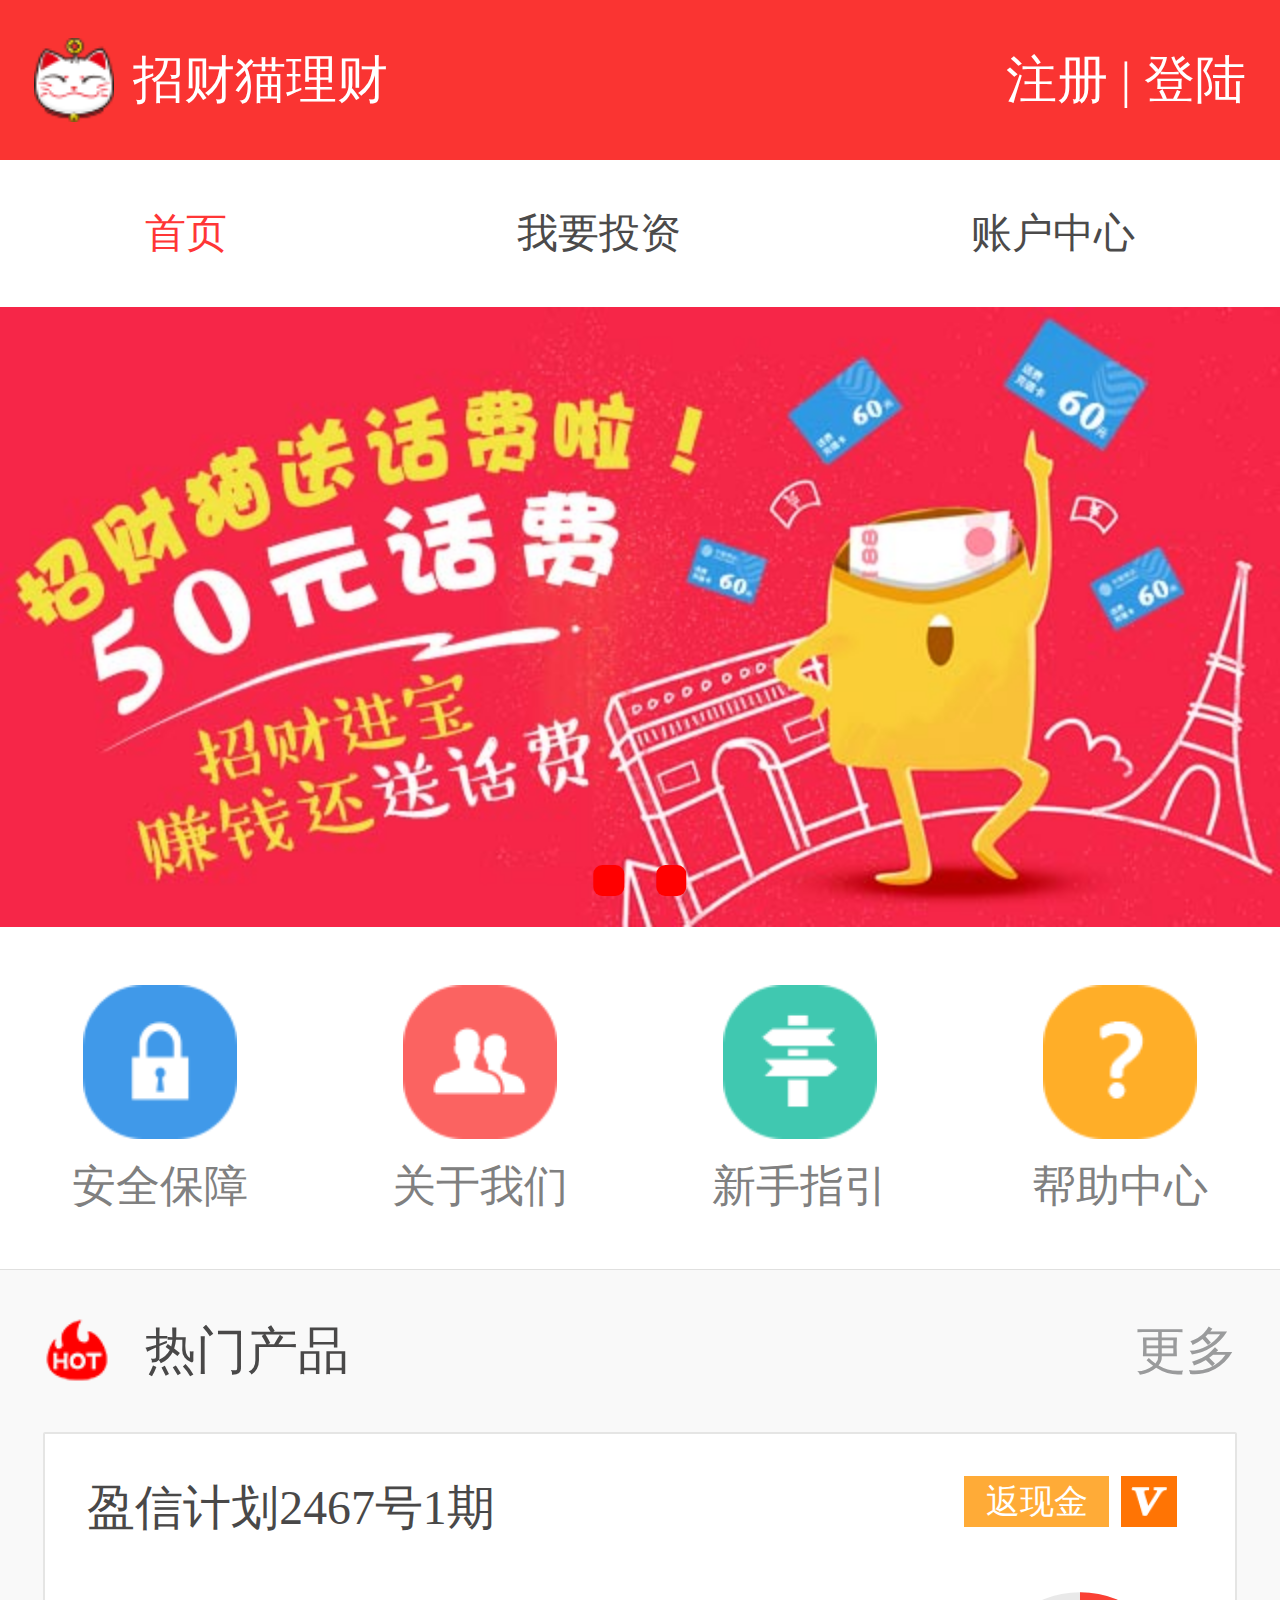
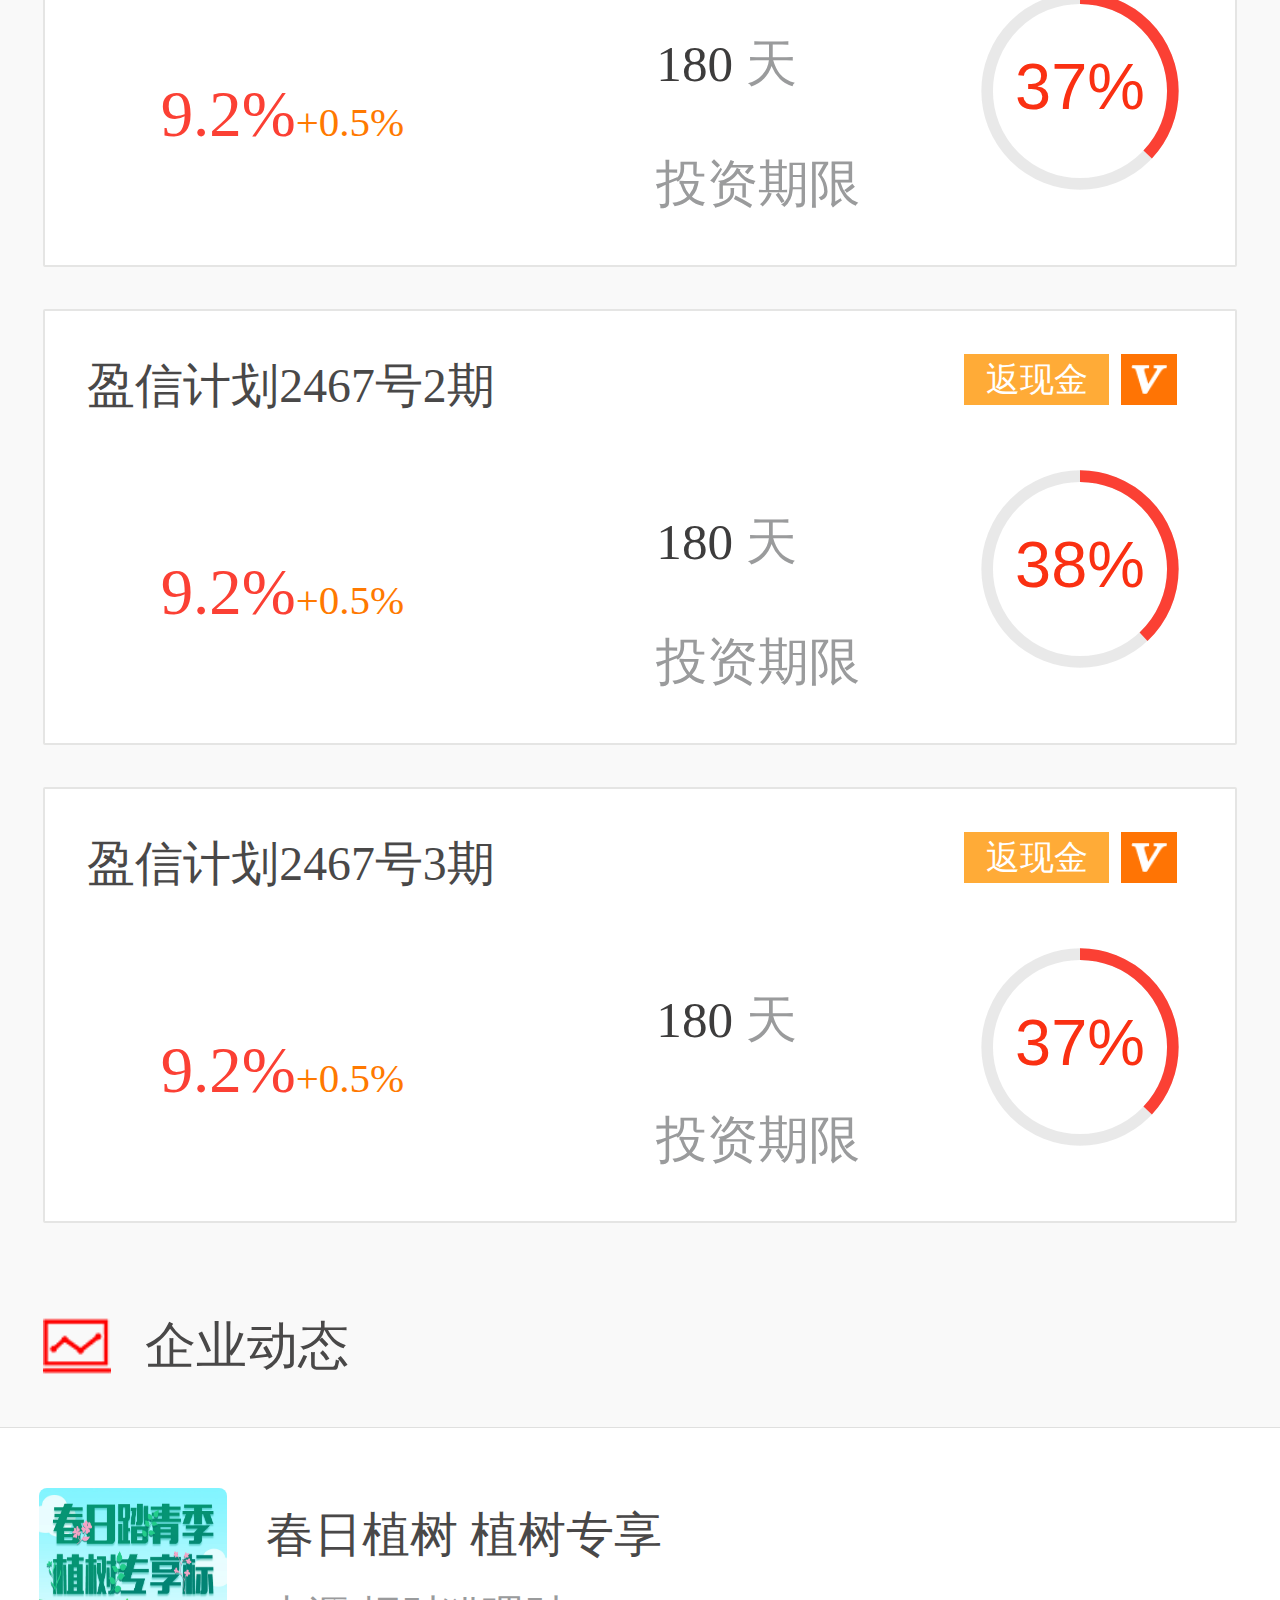
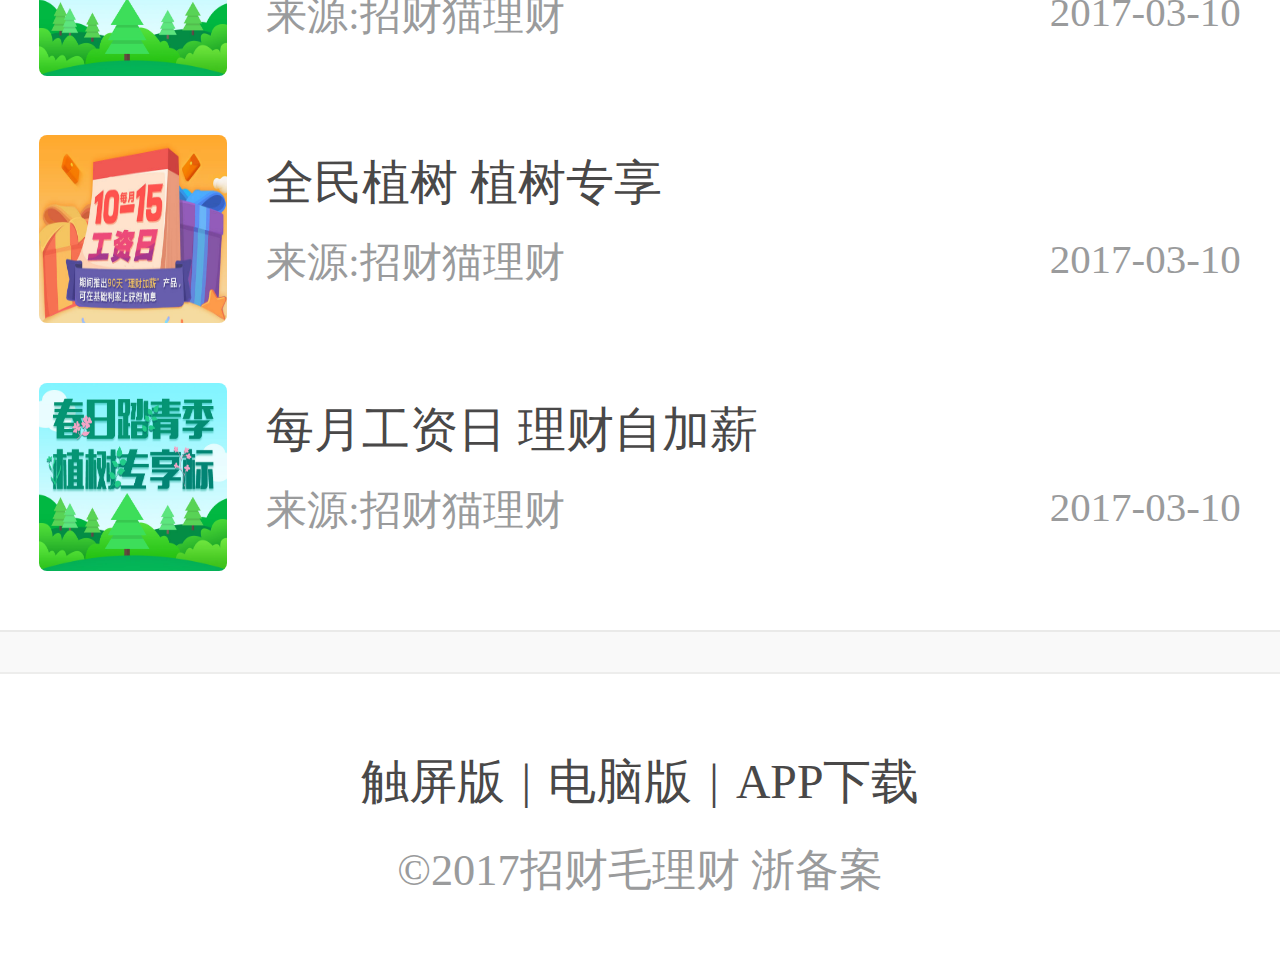
==== index.html @ 30e5de40 "first" ====
<!DOCTYPE html>
<html>
	<head>
		<meta charset="utf-8" />
		<meta name="viewport" content="width=device-width,initial-scale=1,minimum-scale=1,maximum-scale=1,user-scalable=no" />
		<title>招财猫</title>
		<link rel="stylesheet" type="text/css" href="css/index.css"/>
		
	</head>
	<body>
		<header class="flex">
			<h1><a href=""></a>招财猫理财</h1>
			<div>
				<a href="">注册</a>
				|
				<a href="">登陆</a>
			</div>
		</header>
		<nav class="flex">
			<a href="" class="current">首页</a>
			<a href="">我要投资</a>
			<a href="">账户中心</a>
		</nav>
		<div id='mySwipe' class='swipe'>
		  	<div class='swipe-wrap'>
			    <div><img src="img/banner20170225.jpg" alt=""></div>
			    <div><img src="img/home_regbanner.png" alt=""></div>
		  	</div>
			<ul>
			    <li></li>
			    <li></li>
			</ul>
		</div>
		<section class="main-nav">
			<a href=""><span>安全保障</span></a>
			<a href=""><span>关于我们</span></a>
			<a href=""><span>新手指引</span></a>
			<a href=""><span>帮助中心</span></a>
		</section>
		<section class="content">
			<div class="flex title">
				<h2>热门产品</h2>
				<a href="">更多</a>
			</div>
			<div class="product flex">
				<div class="left">
					<em>盈信计划2467号1期</em><br />
					<i>9.2%<span>+0.5%</span></i>
				</div>
				<div class="center">
					<em>180</em><span>&nbsp;天</span>
					<span class="touzi">投资期限</span>
				</div>
				<div class="right">
					<div class="right-top">
						<a href="">返现金</a><span class="vip"></span>
					</div>
					<div id="circle" data-bfb="37" class="circle">
						<canvas class="loader"></canvas>
					</div>
				</div>
			</div>
			<div class="product flex">
				<div class="left">
					<em>盈信计划2467号2期</em><br />
					<i>9.2%<span>+0.5%</span></i>
				</div>
				<div class="center">
					<em>180</em><span>&nbsp;天</span>
					<span class="touzi">投资期限</span>
				</div>
				<div class="right">
					<div class="right-top">
						<a href="">返现金</a><span class="vip"></span>
					</div>
					<div id="circle" data-bfb="56" class="circle">
						<canvas class="loader"></canvas>
					</div>
				</div>
			</div>
			<div class="product flex">
				<div class="left">
					<em>盈信计划2467号3期</em><br />
					<i>9.2%<span>+0.5%</span></i>
				</div>
				<div class="center">
					<em>180</em><span>&nbsp;天</span>
					<span class="touzi">投资期限</span>
				</div>
				<div class="right">
					<div class="right-top">
						<a href="">返现金</a><span class="vip"></span>
					</div>
					<div id="circle" data-bfb="62" class="circle">
						<canvas class="loader"></canvas>
					</div>
				</div>
			</div>
			<div class="flex title qiye">
				<h2>企业动态</h2>
			</div>
		</section>
		<ul class="news">
			<li>
				<img src="img/news20170310144045_植树节专享标题.jpg" alt="" />
				<div class="txt">
					<p>春日植树  植树专享</p>
					<p><em class="fr">2017-03-10</em>来源:招财猫理财</p>
				</div>
			</li>
			<li>
				<img src="img/news20170309133946_工资日标题.jpg" alt="" />
				<div class="txt">
					<p>全民植树  植树专享</p>
					<p><em class="fr">2017-03-10</em>来源:招财猫理财</p>
				</div>
			</li>
			<li>
				<img src="img/news20170310144045_植树节专享标题.jpg" alt="" />
				<div class="txt">
					<p>每月工资日  理财自加薪</p>
					<p><em class="fr">2017-03-10</em>来源:招财猫理财</p>
				</div>
			</li>
		</ul>
		<footer>
			<p>
				<a href="">触屏版</a>|<a href="">电脑版</a>|<a href="">APP下载</a>
			</p>
			<p>
				©2017招财毛理财 浙备案
			</p>
		</footer>
		<script src="js/zepto/zepto.js"></script>
		<script src="js/swipe.js"></script>
		<script src="js/jquery.classyloader.js"></script>
		<script type="text/javascript">
			//console.info( $("#circle").data("bfb") );
			//console.info( $(".circle") );
			$(function(){
				$("html").css("font-size",document.documentElement.clientWidth/750 * 75 +"px");
				var w = document.documentElement.clientWidth/750*136;
				var fs = document.documentElement.clientWidth/750*38+"px";
				$(".circle").each(function(index,el){
					console.info( $(this) );
					var bfb = $(this).data("bfb");
					
					$(this).find(".loader").ClassyLoader({
					 	width: w,
		            	height:w,
		                percentage: bfb,
		                speed: 20,
		                fontSize: fs,
		                diameter: 0.4*w,
		                lineColor: '#fb4034',
		                fontColor: '#fa3012',
		                remainingLineColor: 'rgba(200,200,200,0.4)',
		                lineWidth: w/20
		            });
				});		
			});
			var elem = document.getElementById('mySwipe');
				window.mySwipe = Swipe(elem, {
				  startSlide: 0,/*开始是第几页*/ 
				  /*auto: 2000,自动播放的时间间隔*/ 
				  continuous: true,// 
				  // disableScroll: true,
				  // stopPropagation: true,
				  callback: function(index, element) {
				    //把第index个li变亮
				    //把全部的变暗
				    $("li").css("background-color","red");
				    $("li").eq(index%2).css("background-color","#fff");
				    //把当前的变亮
				    console.info(index,element);
				  }
			  // transitionEnd: function(index, element) {}
			});
		</script>
	</body>
</html>
---- css/index.css ----
/*初始化*/
ul,
body,
ol,
h1,
h2,
h3,
h4,
p {
  margin: 0px;
  padding: 0px;
}
li {
  list-style: none;
}
img {
  vertical-align: bottom;
}
body {
  font-family: "微软雅黑";
  background-color: #f9f9f9;
}
a {
  text-decoration: none;
}
h1,
h2,
h3,
h4,
h5,
h6 {
  font-weight: normal;
}
i,
em {
  font-style: normal;
}
/*一些类*/
.flex {
  display: flex;
  justify-content: space-between;
  align-items: center;
}
.fr {
  float: right;
}
.fl {
  float: left;
}
/*换算px --  rem*/
/*好像没有用*/
/*好像没有用*/
/*header 的样式 开始*/
header {
  height: 1.25333333rem;
  background-color: #fa3432;
  font-size: 0.4rem;
  padding: 0rem 0.26666667rem 0rem 0.26666667rem;
  line-height: 1.25333333rem;
  color: #fff;
}
header h1 {
  padding: 0rem 0rem 0rem 0.77333333rem;
  color: #fff;
  background: url(../img/logo.png) no-repeat left center;
  background-size: 0.62666667rem 0.65333333rem;
  font-size: 0.4rem;
}
header a {
  color: #fff;
}
/*header 样式结束*/
/*nav 样式开始*/
nav {
  height: 1.14666667rem;
  line-height: 1.14666667rem;
  background-color: #fff;
  text-align: center;
}
nav a {
  font-size: 0.32rem;
  flex: 1 1 auto;
  color: #4b4a4a;
}
nav a.current {
  color: #ff3636;
}
/*nav 样式结束*/
.swipe {
  overflow: hidden;
  visibility: hidden;
  position: relative;
}
.swipe .swipe-wrap {
  overflow: hidden;
  position: relative;
}
.swipe .swipe-wrap > div {
  float: left;
  width: 100%;
  position: relative;
}
.swipe img {
  width: 100%;
}
.swipe ul {
  position: absolute;
  left: 50%;
  bottom: 0px;
  transform: translateX(-50%);
}
.swipe ul > li {
  display: inline-block;
  width: 0.24rem;
  height: 0.24rem;
  background-color: red;
  border-radius: 9px;
  -webkit-border-radius: 9px;
  -moz-border-radius: 9px;
  -ms-border-radius: 9px;
  -o-border-radius: 9px;
}
/*主要 带图的导航开始*/
.main-nav {
  height: 2.21333333rem;
  padding-top: 0.45333333rem;
  font-size: 0.34666667rem;
  text-align: center;
  display: flex;
  background-color: #fff;
}
.main-nav a {
  flex: 1 1 auto;
  padding-top: 1.33333333rem;
  background-size: 1.2rem 1.2rem;
  background-position: center top;
  background-repeat: no-repeat;
}
.main-nav a:nth-of-type(1) {
  background-image: url(../img/home_ico_01.png);
}
.main-nav a:nth-of-type(2) {
  background-image: url(../img/home_ico_02.png);
}
.main-nav a:nth-of-type(3) {
  background-image: url(../img/home_ico_03.png);
}
.main-nav a:nth-of-type(4) {
  background-image: url(../img/home_ico_04.png);
}
.main-nav span {
  color: #808080;
}
/*主要 带图的导航结束*/
/*主要内容 content开始*/
.content {
  border-top: 1px solid #e0e0df;
  border-bottom: 1px solid #e0e0df;
  padding: 0rem 0.33333333rem 0rem 0.33333333rem;
}
.title {
  height: 1.26666667rem;
  line-height: 1.26666667rem;
}
.title h2 {
  font-size: 0.4rem;
  padding-left: 0.8rem;
  color: #494848;
  background: url(../img/home_ico_09.png) no-repeat left center;
  background-size: 0.53333333rem 0.53333333rem;
}
.title.qiye h2 {
  background-image: url(../img/home_ico_10.png);
}
.title a {
  font-size: 0.4rem;
  color: #9a9b9c;
}
.product {
  margin-bottom: 0.33333333rem;
  box-sizing: border-box;
  height: 3.4rem;
  background-color: #fff;
  border: 2px solid #e5e5e4;
  border-radius: 2px;
  -webkit-border-radius: 2px;
  -moz-border-radius: 2px;
  -ms-border-radius: 2px;
  -o-border-radius: 2px;
  padding: 0.33333333rem 0.30666667rem 0.42666667rem 0.33333333rem;
  align-items: flex-start;
}
.product .left {
  font-size: 0.37333333rem;
}
.product .left em {
  color: #494848;
}
.product .left i {
  display: block;
  margin: 1.06666667rem 1.16rem 0rem 0.57333333rem;
  font-size: 0.50666667rem;
  color: #fb4034;
}
.product .left i span {
  font-size: 0.32rem;
  color: #ff7900;
}
.product .center {
  padding-top: 1.2rem;
  font-size: 0.4rem;
  color: #9a9b9c;
}
.product .center .touzi {
  display: block;
  margin-top: 0.4rem;
}
.product .center em {
  color: #3d3c3c;
}
.product .right {
  display: flex;
  flex-direction: column;
}
.product .right-top {
  display: flex;
  margin-bottom: 0.37333333rem;
}
.product .right a {
  width: 1.13333333rem;
  height: 0.4rem;
  background-color: #ffab37;
  font-size: 0.26666667rem;
  line-height: 0.4rem;
  text-align: center;
  color: #fff;
  margin: 0rem 0.09333333rem 0rem 0rem;
}
.product .vip {
  width: 0.44rem;
  height: 0.4rem;
  background: url(../img/reward_icon_3.png) no-repeat center center #ff7404;
  background-size: 0.28rem 0.22666667rem;
}
.product .circle {
  width: 1.81333333rem;
  height: 1.81333333rem;
  font-size: 0.50666667rem;
}
/*主要内容 content结束*/
/*底部新闻 start*/
.news {
  padding: 0.46666667rem 0.30666667rem 0rem 0.30666667rem;
  color: #9a9b9c;
  background-color: #fff;
  border-bottom: 2px solid #eaeae9;
}
.news img {
  width: 1.46666667rem;
  height: 1.46666667rem;
  margin-right: 0.30666667rem;
  border-radius: 8px;
  -webkit-border-radius: 8px;
  -moz-border-radius: 8px;
  -ms-border-radius: 8px;
  -o-border-radius: 8px;
}
.news li {
  display: flex;
  margin-bottom: 0.46666667rem;
}
.news li p:nth-child(1) {
  font-size: 0.37333333rem;
  color: #494848;
  margin: 0.12rem 0rem 0.16rem 0rem;
}
.news .txt {
  flex: 1 1 auto;
  font-size: 0.32rem;
}
/*底部新闻 end*/
/*页脚*/
footer {
  height: 1.66666667rem;
  padding-top: 0.6rem;
  margin-top: 0.30666667rem;
  background-color: #fff;
  border-top: 2px solid #ededec;
  text-align: center;
}
footer p:nth-child(1) {
  color: #494848;
  font-size: 0.37333333rem;
  margin-bottom: 0.2rem;
}
footer p:nth-child(1) a {
  color: #494848;
  font-size: 0.37333333rem;
  margin-left: 0.13333333rem;
  margin-right: 0.13333333rem;
}
footer p:nth-child(2) {
  color: #9A9B9C;
  font-size: 0.34666667rem;
}
/*页脚*/
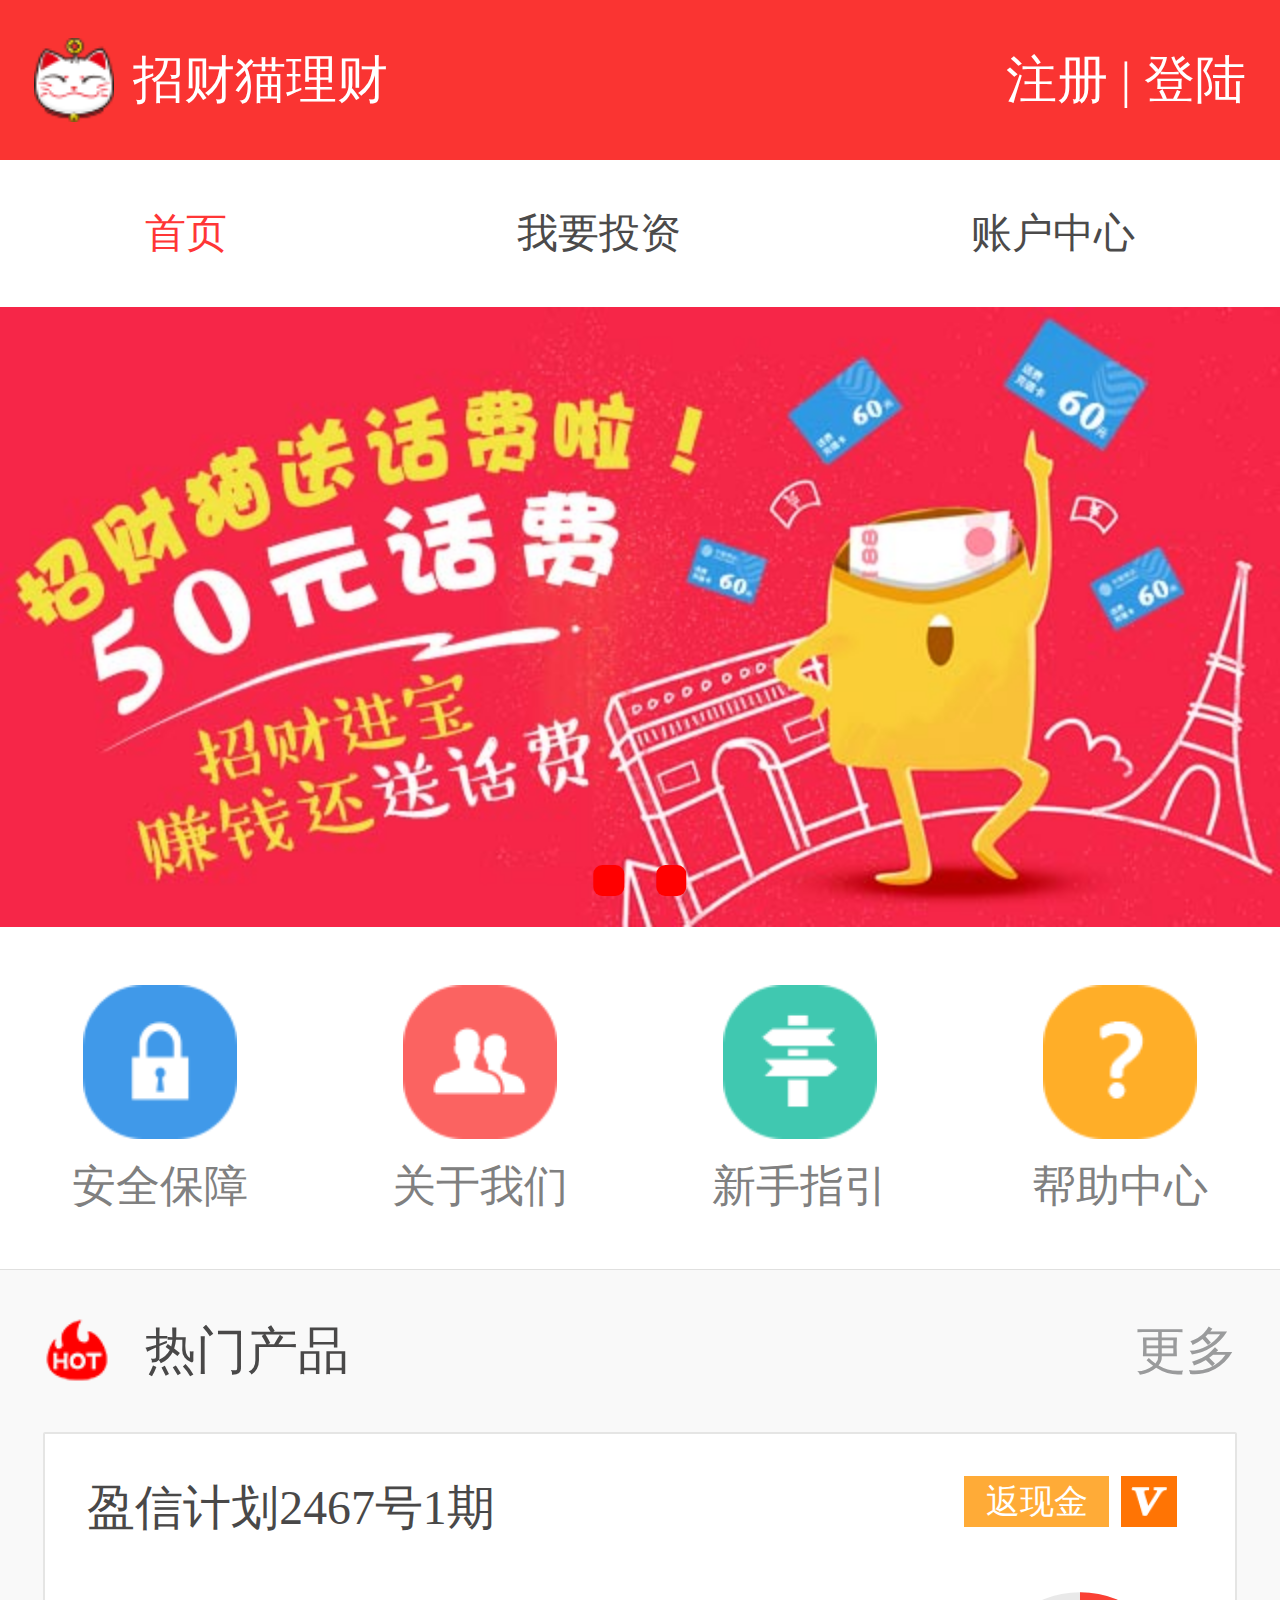
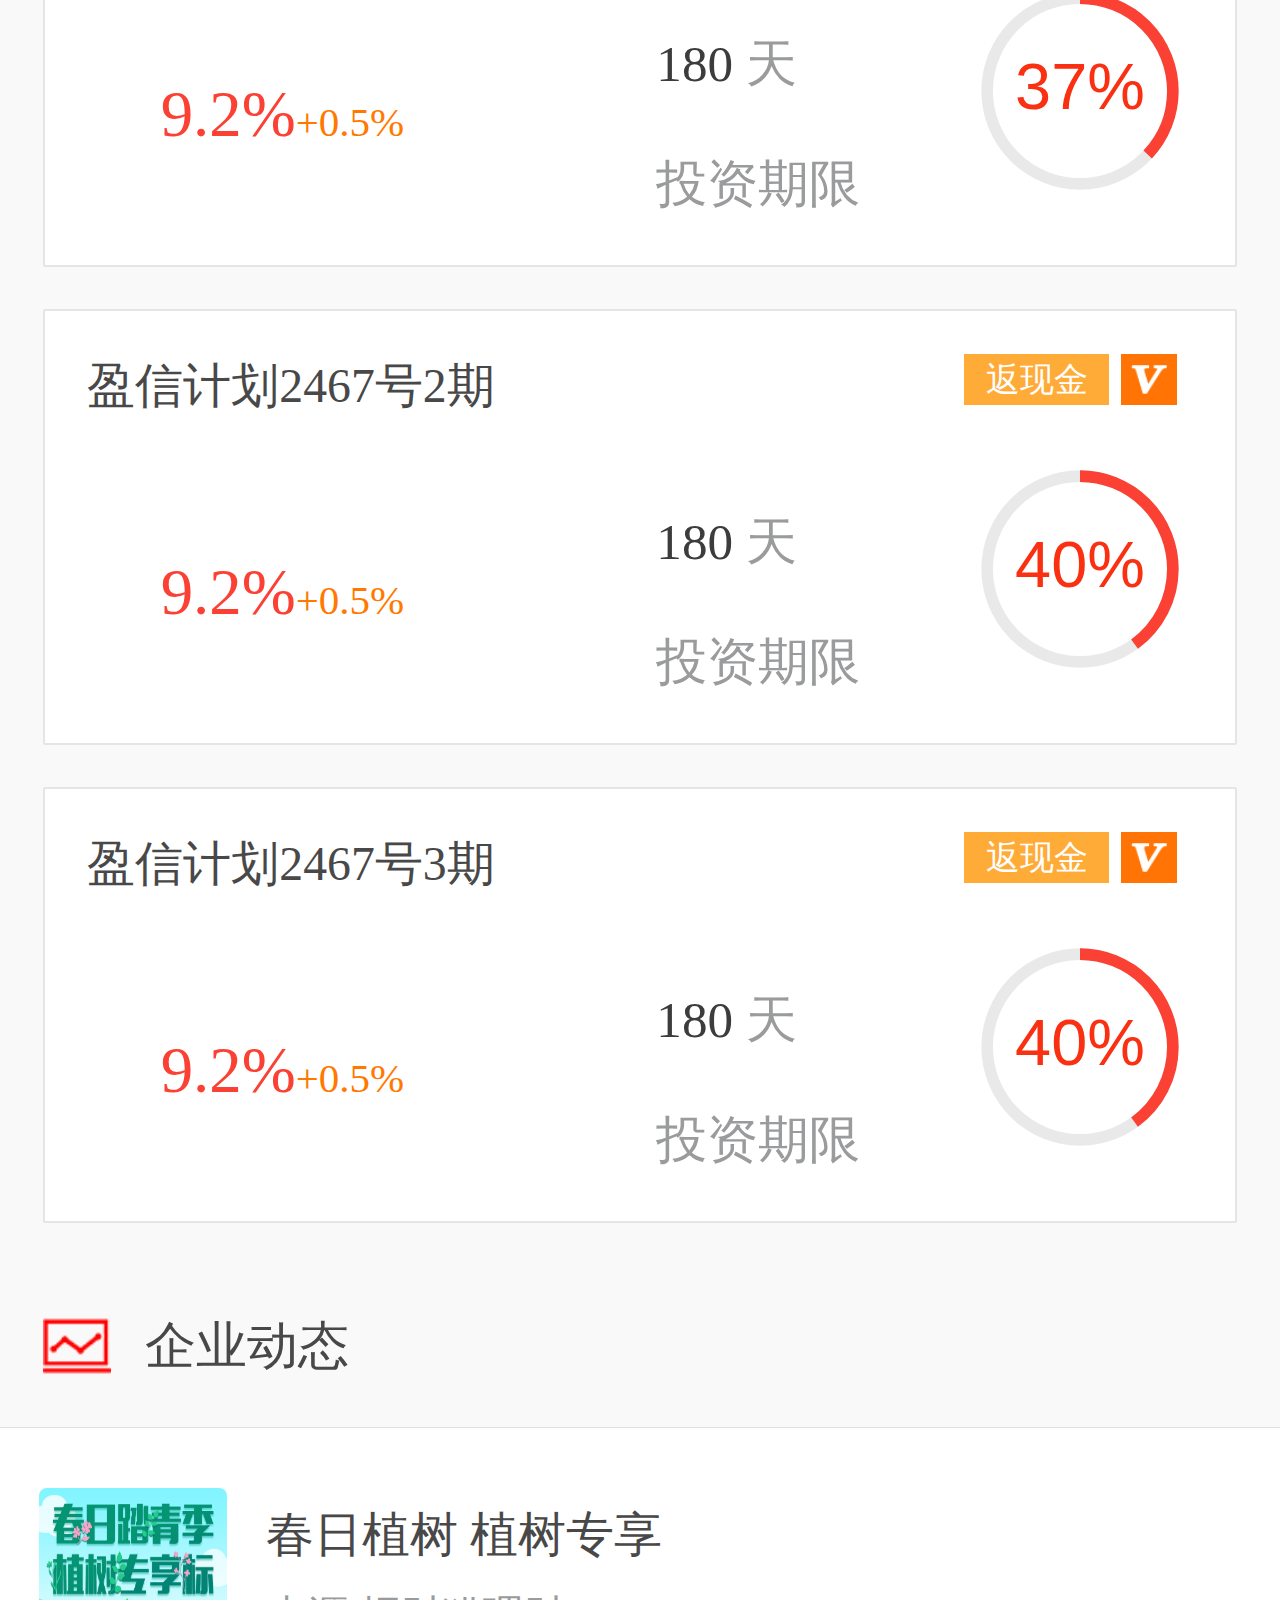
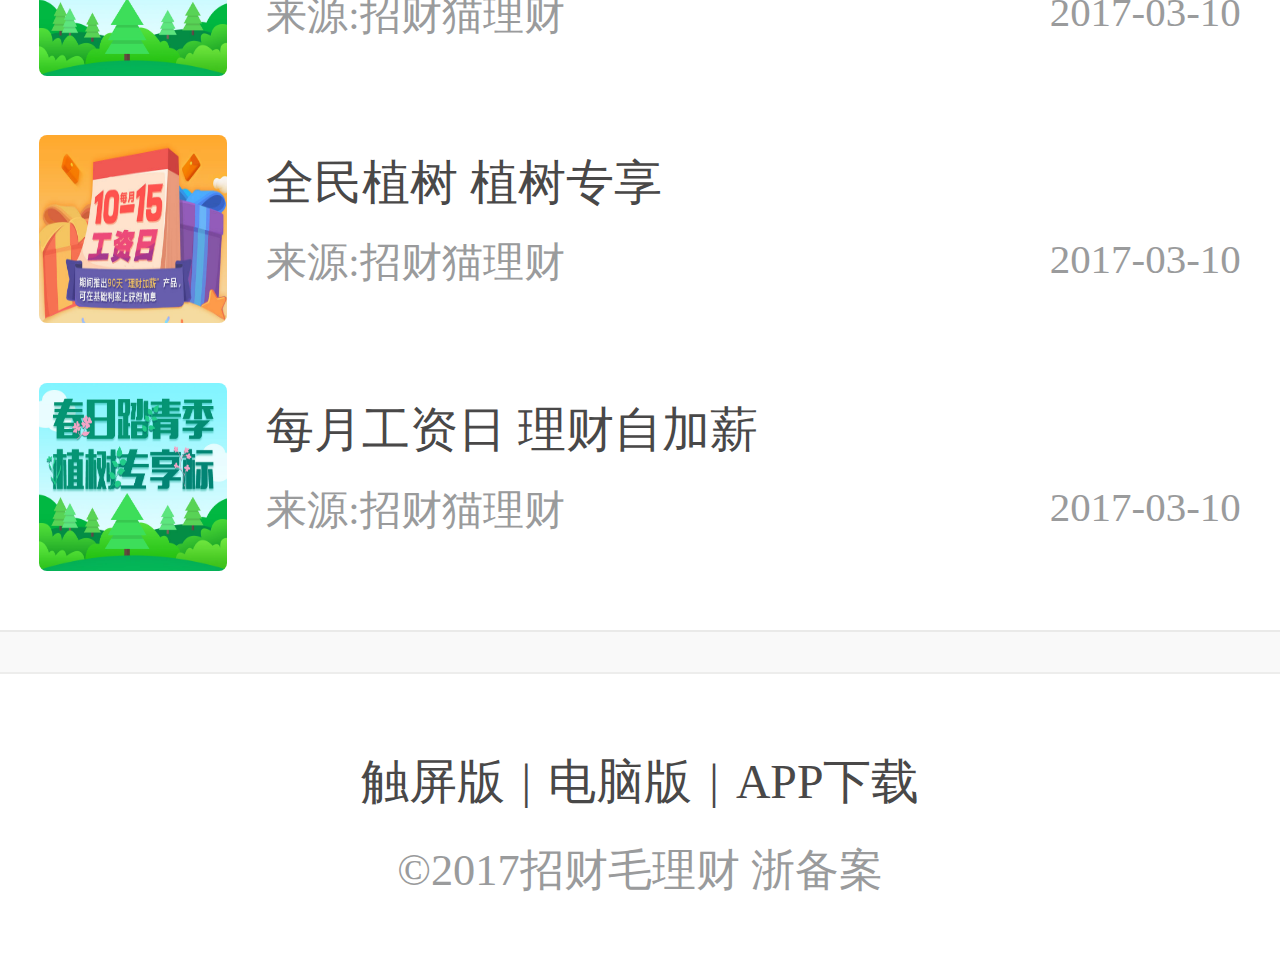
==== commit 1f7f9851: "lianjie" ====
--- a/index.html
+++ b/index.html
@@ -11,15 +11,15 @@
 		<header class="flex">
 			<h1><a href=""></a>招财猫理财</h1>
 			<div>
-				<a href="">注册</a>
+				<a href="login.html">注册</a>
 				|
-				<a href="">登陆</a>
+				<a href="login.html">登陆</a>
 			</div>
 		</header>
 		<nav class="flex">
 			<a href="" class="current">首页</a>
-			<a href="">我要投资</a>
-			<a href="">账户中心</a>
+			<a href="detail.html">我要投资</a>
+			<a href="login.html">账户中心</a>
 		</nav>
 		<div id='mySwipe' class='swipe'>
 		  	<div class='swipe-wrap'>
@@ -35,7 +35,7 @@
 			<a href=""><span>安全保障</span></a>
 			<a href=""><span>关于我们</span></a>
 			<a href=""><span>新手指引</span></a>
-			<a href=""><span>帮助中心</span></a>
+			<a href="help.html"><span>帮助中心</span></a>
 		</section>
 		<section class="content">
 			<div class="flex title">
